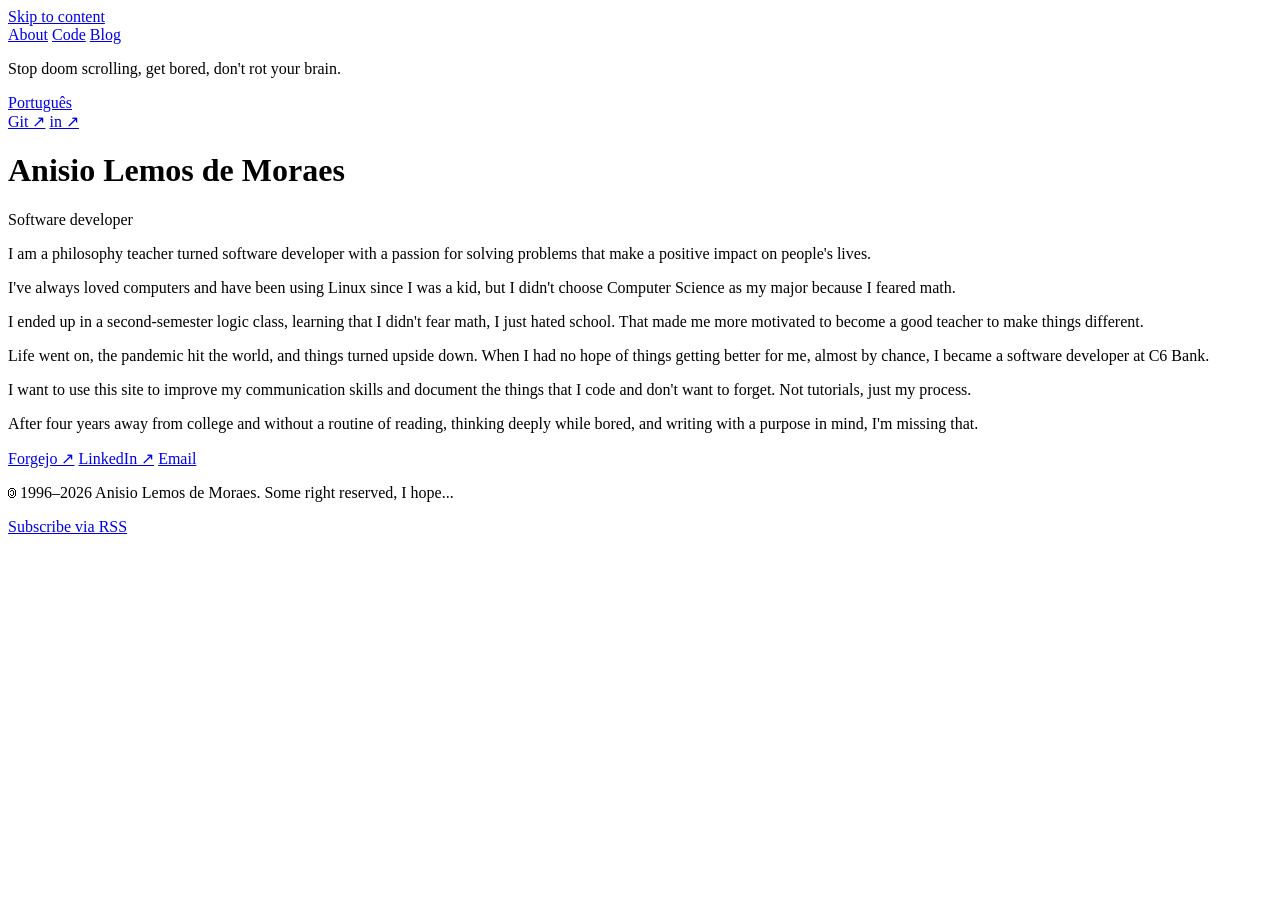
==== en/index.html @ 68c0a03a "Publish 86afc13ae7123fd83e53ebd41c134c16dc4a971b Source-Commit: 86afc13ae7123fd83e53ebd41c134c16dc4a" ====
<!doctype html>
<html lang="en">
<head>
    <meta charset="utf-8">
    <meta name="viewport" content="width=device-width, initial-scale=1">
    <title>Anisio Lemos de Moraes</title>
    <meta name="description" content="Philosophy teacher turned software developer. Notes on what I think about and build.">
    
    <link rel="canonical" href="https://lemosanisio.github.io/myblog11ty/en/">
    <meta property="og:type" content="website">
    <meta property="og:title" content="Anisio Lemos de Moraes">
    <meta property="og:description" content="Philosophy teacher turned software developer. Notes on what I think about and build.">
    <meta property="og:url" content="https://lemosanisio.github.io/myblog11ty/en/">
    <meta property="og:locale" content="en_US">
    <link rel="alternate" type="application/rss+xml" title="Subscribe via RSS" href="/myblog11ty/en/feed.xml">
    <link rel="alternate" hreflang="en" href="https://lemosanisio.github.io/myblog11ty/en/">
    <link rel="alternate" hreflang="pt" href="https://lemosanisio.github.io/myblog11ty/pt/">
    <link rel="stylesheet" href="/myblog11ty/assets/site.css">
  </head>
  <body>
    <a href="#main" class="skip-link">Skip to content</a>
    <header class="site-header">
  <div class="header-inner">
    <nav aria-label="Main">
      <a href="/myblog11ty/en/" aria-current="page">About</a>
      <a href="/myblog11ty/en/projects/">Code</a>
      <a href="/myblog11ty/en/blog/">Blog</a>
    </nav>
    <p class="motto">Stop doom scrolling, get bored, don't rot your brain.</p>
    <div class="header-links">
      <nav aria-label="Language" class="language-switch">
  <a href="/myblog11ty/pt/" lang="pt" hreflang="pt" aria-label="Português">Português</a>
  
</nav>

      <a href="https://git.demoraes.dev.br/anisiolemos" aria-label="Forgejo" class="social-link">Git ↗</a>
      <a href="https://linkedin.com/in/anisio-lemos-de-moraes/" aria-label="LinkedIn" class="social-link">in ↗</a>
    </div>
  </div>
</header>

    <main id="main" class="page about-page">
      <header class="page-heading">
        <h1>Anisio Lemos de Moraes</h1>
        <p class="subtitle">Software developer</p>
      </header>
      <div class="content prose prose-invert max-w-none"><p>I am a philosophy teacher turned software developer with a passion for solving problems that make a positive impact on people's lives.</p>
<p>I've always loved computers and have been using Linux since I was a kid, but I didn't choose Computer Science as my major because I feared math.</p>
<p>I ended up in a second-semester logic class, learning that I didn't fear math, I just hated school. That made me more motivated to become a good teacher to make things different.</p>
<p>Life went on, the pandemic hit the world, and things turned upside down. When I had no hope of things getting better for me, almost by chance, I became a software developer at C6 Bank.</p>
<p>I want to use this site to improve my communication skills and document the things that I code and don't want to forget. Not tutorials, just my process.</p>
<p>After four years away from college and without a routine of reading, thinking deeply while bored, and writing with a purpose in mind, I'm missing that.</p>
</div>
      <div class="contact-links">
        <a href="https://git.demoraes.dev.br/anisiolemos">Forgejo ↗</a>
        <a href="https://linkedin.com/in/anisio-lemos-de-moraes/">LinkedIn ↗</a>
        <a href="mailto:anisiolemos@protonmail.ch">Email</a>
      </div>
    </main>
    <footer class="site-footer">
  <p>🄯 1996–<span>2026</span> Anisio Lemos de Moraes. <span>Some right reserved, I hope...</span></p>
  <a href="/myblog11ty/en/feed.xml">Subscribe via RSS</a>
</footer>

  

</body>
</html>
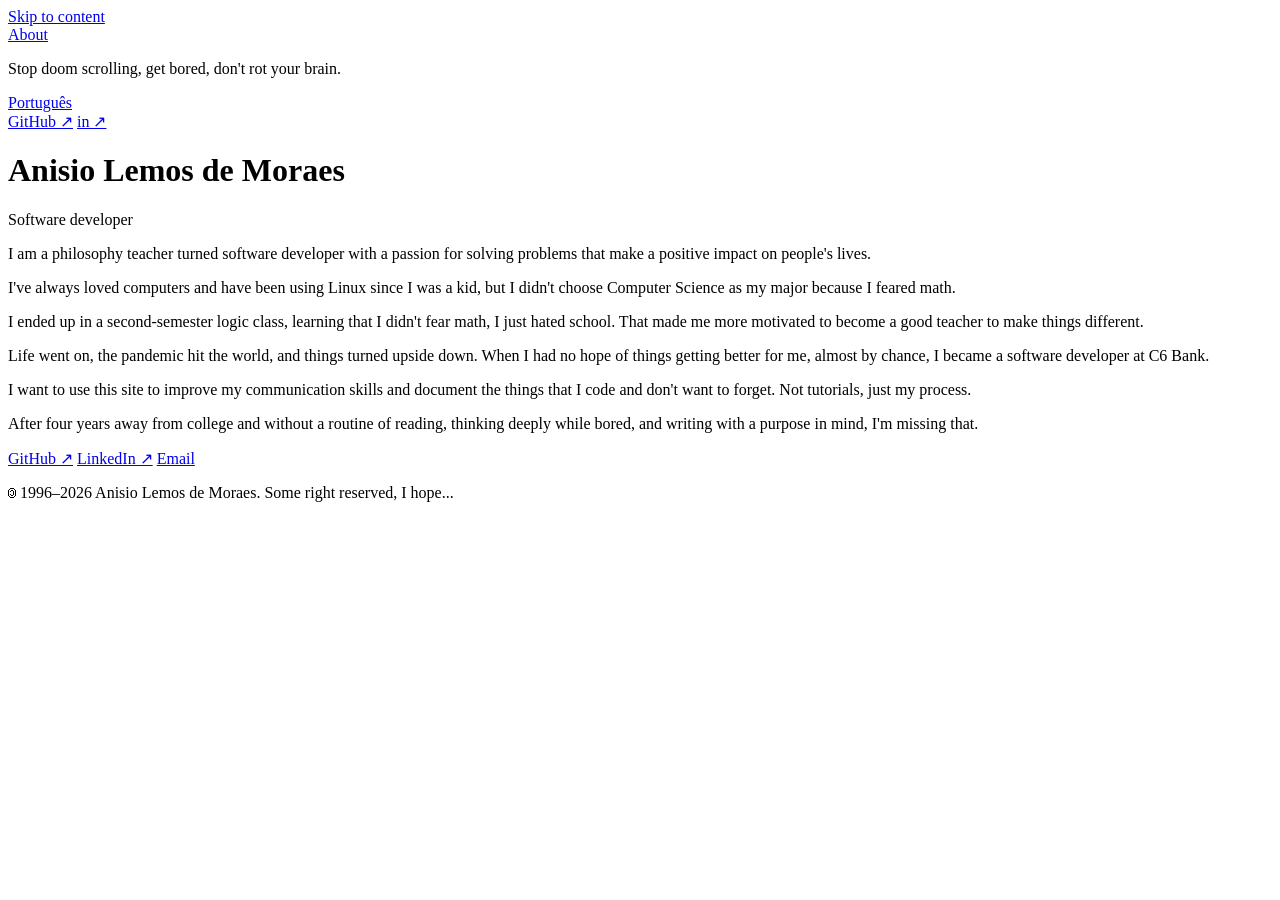
==== commit cc72f2ff: "Publish 01d9d7932804f2a5612d1892299d679857a46314 Source-Commit: 01d9d7932804f2a5612d1892299d679857a4" ====
--- a/en/index.html
+++ b/en/index.html
@@ -12,7 +12,7 @@
     <meta property="og:description" content="Philosophy teacher turned software developer. Notes on what I think about and build.">
     <meta property="og:url" content="https://lemosanisio.github.io/myblog11ty/en/">
     <meta property="og:locale" content="en_US">
-    <link rel="alternate" type="application/rss+xml" title="Subscribe via RSS" href="/myblog11ty/en/feed.xml">
+    
     <link rel="alternate" hreflang="en" href="https://lemosanisio.github.io/myblog11ty/en/">
     <link rel="alternate" hreflang="pt" href="https://lemosanisio.github.io/myblog11ty/pt/">
     <link rel="stylesheet" href="/myblog11ty/assets/site.css">
@@ -23,8 +23,8 @@
   <div class="header-inner">
     <nav aria-label="Main">
       <a href="/myblog11ty/en/" aria-current="page">About</a>
-      <a href="/myblog11ty/en/projects/">Code</a>
-      <a href="/myblog11ty/en/blog/">Blog</a>
+      
+      
     </nav>
     <p class="motto">Stop doom scrolling, get bored, don't rot your brain.</p>
     <div class="header-links">
@@ -33,7 +33,7 @@
   
 </nav>
 
-      <a href="https://git.demoraes.dev.br/anisiolemos" aria-label="Forgejo" class="social-link">Git ↗</a>
+      <a href="https://github.com/lemosanisio" aria-label="GitHub" class="social-link">GitHub ↗</a>
       <a href="https://linkedin.com/in/anisio-lemos-de-moraes/" aria-label="LinkedIn" class="social-link">in ↗</a>
     </div>
   </div>
@@ -52,14 +52,14 @@
 <p>After four years away from college and without a routine of reading, thinking deeply while bored, and writing with a purpose in mind, I'm missing that.</p>
 </div>
       <div class="contact-links">
-        <a href="https://git.demoraes.dev.br/anisiolemos">Forgejo ↗</a>
+        <a href="https://github.com/lemosanisio">GitHub ↗</a>
         <a href="https://linkedin.com/in/anisio-lemos-de-moraes/">LinkedIn ↗</a>
         <a href="mailto:anisiolemos@protonmail.ch">Email</a>
       </div>
     </main>
     <footer class="site-footer">
   <p>🄯 1996–<span>2026</span> Anisio Lemos de Moraes. <span>Some right reserved, I hope...</span></p>
-  <a href="/myblog11ty/en/feed.xml">Subscribe via RSS</a>
+  
 </footer>
 
   
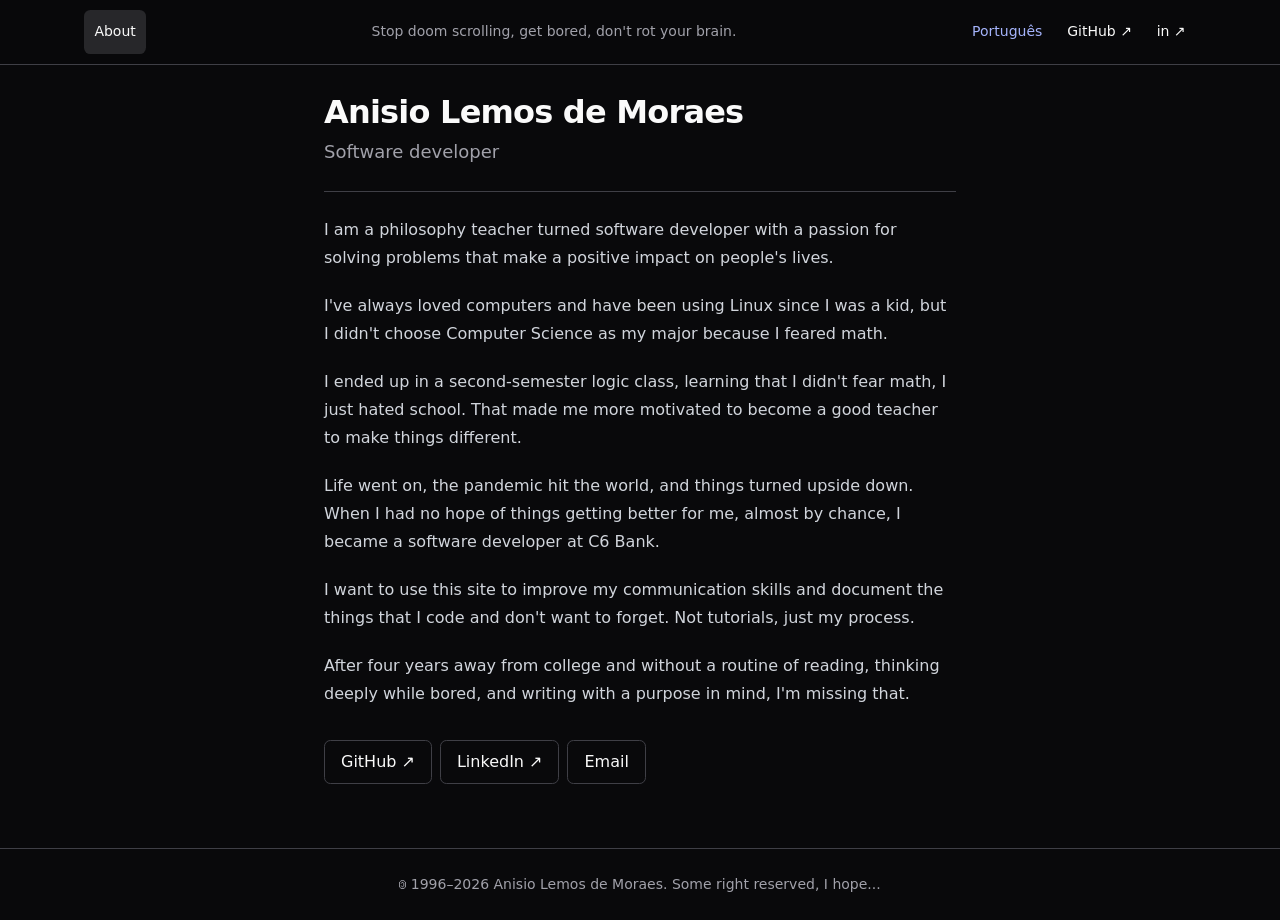
==== commit 25111d4c: "Publish 6c7a9df6c38286b51410aaa15396bd95a7e90873 Source-Commit: 6c7a9df6c38286b51410aaa15396bd95a7e9" ====
--- a/en/index.html
+++ b/en/index.html
@@ -6,30 +6,30 @@
     <title>Anisio Lemos de Moraes</title>
     <meta name="description" content="Philosophy teacher turned software developer. Notes on what I think about and build.">
     
-    <link rel="canonical" href="https://lemosanisio.github.io/myblog11ty/en/">
+    <link rel="canonical" href="https://demoraes.dev.br/en/">
     <meta property="og:type" content="website">
     <meta property="og:title" content="Anisio Lemos de Moraes">
     <meta property="og:description" content="Philosophy teacher turned software developer. Notes on what I think about and build.">
-    <meta property="og:url" content="https://lemosanisio.github.io/myblog11ty/en/">
+    <meta property="og:url" content="https://demoraes.dev.br/en/">
     <meta property="og:locale" content="en_US">
     
-    <link rel="alternate" hreflang="en" href="https://lemosanisio.github.io/myblog11ty/en/">
-    <link rel="alternate" hreflang="pt" href="https://lemosanisio.github.io/myblog11ty/pt/">
-    <link rel="stylesheet" href="/myblog11ty/assets/site.css">
+    <link rel="alternate" hreflang="en" href="https://demoraes.dev.br/en/">
+    <link rel="alternate" hreflang="pt" href="https://demoraes.dev.br/pt/">
+    <link rel="stylesheet" href="/assets/site.css">
   </head>
   <body>
     <a href="#main" class="skip-link">Skip to content</a>
     <header class="site-header">
   <div class="header-inner">
     <nav aria-label="Main">
-      <a href="/myblog11ty/en/" aria-current="page">About</a>
+      <a href="/en/" aria-current="page">About</a>
       
       
     </nav>
     <p class="motto">Stop doom scrolling, get bored, don't rot your brain.</p>
     <div class="header-links">
       <nav aria-label="Language" class="language-switch">
-  <a href="/myblog11ty/pt/" lang="pt" hreflang="pt" aria-label="Português">Português</a>
+  <a href="/pt/" lang="pt" hreflang="pt" aria-label="Português">Português</a>
   
 </nav>
 
--- a/assets/site.css
+++ b/assets/site.css
@@ -0,0 +1,2 @@
+/*! tailwindcss v4.3.5 | MIT License | https://tailwindcss.com */
+@layer properties{@supports (((-webkit-hyphens:none)) and (not (margin-trim:block))) or ((-moz-orient:inline) and (not (color:rgb(from red r g b)))){*,:before,:after,::backdrop{--tw-outline-style:solid}}}@layer theme{:root,:host{--font-sans:ui-sans-serif, system-ui, sans-serif;--font-mono:ui-monospace, SFMono-Regular, Menlo, Monaco, Consolas, "Liberation Mono", "Courier New", monospace;--default-font-family:var(--font-sans);--default-mono-font-family:var(--font-mono);--color-background:#09090b;--color-foreground:#fafafa;--color-muted:#a1a1aa;--color-border:#3f3f46;--color-primary:#a5b4fc}}@layer base{*,:after,:before,::backdrop{box-sizing:border-box;border:0 solid;margin:0;padding:0}::file-selector-button{box-sizing:border-box;border:0 solid;margin:0;padding:0}html,:host{-webkit-text-size-adjust:100%;tab-size:4;line-height:1.5;font-family:var(--default-font-family,-apple-system, BlinkMacSystemFont, "Segoe UI", Roboto, "Helvetica Neue", "Noto Sans", Arial, sans-serif, "Apple Color Emoji", "Segoe UI Emoji", "Segoe UI Symbol", "Noto Color Emoji");font-feature-settings:var(--default-font-feature-settings,normal);font-variation-settings:var(--default-font-variation-settings,normal);-webkit-tap-highlight-color:transparent}hr{height:0;color:inherit;border-top-width:1px}abbr:where([title]){-webkit-text-decoration:underline dotted;text-decoration:underline dotted}h1,h2,h3,h4,h5,h6{font-size:inherit;font-weight:inherit}a{color:inherit;-webkit-text-decoration:inherit;-webkit-text-decoration:inherit;-webkit-text-decoration:inherit;text-decoration:inherit}b,strong{font-weight:bolder}code,kbd,samp,pre{font-family:var(--default-mono-font-family,ui-monospace, SFMono-Regular, Menlo, Monaco, Consolas, "Liberation Mono", "Courier New", monospace);font-feature-settings:var(--default-mono-font-feature-settings,normal);font-variation-settings:var(--default-mono-font-variation-settings,normal);font-size:1em}small{font-size:80%}sub,sup{vertical-align:baseline;font-size:75%;line-height:0;position:relative}sub{bottom:-.25em}sup{top:-.5em}table{text-indent:0;border-color:inherit;border-collapse:collapse}:-moz-focusring:where(:not(iframe)){outline:auto}progress{vertical-align:baseline}summary{display:list-item}ol,ul,menu{list-style:none}img,svg,video,canvas,audio,iframe,embed,object{vertical-align:middle;display:block}img,video{max-width:100%;height:auto}button,input,select,optgroup,textarea{font:inherit;font-feature-settings:inherit;font-variation-settings:inherit;letter-spacing:inherit;color:inherit;opacity:1;background-color:#0000;border-radius:0}::file-selector-button{font:inherit;font-feature-settings:inherit;font-variation-settings:inherit;letter-spacing:inherit;color:inherit;opacity:1;background-color:#0000;border-radius:0}:where(select:is([multiple],[size])) optgroup{font-weight:bolder}:where(select:is([multiple],[size])) optgroup option{padding-inline-start:20px}::file-selector-button{margin-inline-end:4px}::placeholder{opacity:1}@supports (not ((-webkit-appearance:-apple-pay-button))) or (contain-intrinsic-size:1px){::placeholder{color:currentColor}@supports (color:color-mix(in lab, red, red)){::placeholder{color:color-mix(in oklab, currentcolor 50%, transparent)}}}textarea{resize:vertical}::-webkit-search-decoration{-webkit-appearance:none}::-webkit-date-and-time-value{min-height:1lh;text-align:inherit}::-webkit-datetime-edit{display:inline-flex}::-webkit-datetime-edit-fields-wrapper{padding:0}::-webkit-datetime-edit{padding-block:0}::-webkit-datetime-edit-year-field{padding-block:0}::-webkit-datetime-edit-month-field{padding-block:0}::-webkit-datetime-edit-day-field{padding-block:0}::-webkit-datetime-edit-hour-field{padding-block:0}::-webkit-datetime-edit-minute-field{padding-block:0}::-webkit-datetime-edit-second-field{padding-block:0}::-webkit-datetime-edit-millisecond-field{padding-block:0}::-webkit-datetime-edit-meridiem-field{padding-block:0}::-webkit-calendar-picker-indicator{line-height:1}:-moz-ui-invalid{box-shadow:none}button,input:where([type=button],[type=reset],[type=submit]){appearance:button}::file-selector-button{appearance:button}::-webkit-inner-spin-button{height:auto}::-webkit-outer-spin-button{height:auto}[hidden]:where(:not([hidden=until-found])){display:none!important}html{color-scheme:dark;scroll-padding-top:6rem}body{background:var(--color-background);min-height:100vh;color:var(--color-foreground);font-family:var(--font-sans);flex-direction:column;margin:0;line-height:1.65;display:flex}a{color:inherit;text-underline-offset:.2em}a:hover{color:var(--color-primary)}:focus-visible{outline:3px solid var(--color-primary);outline-offset:4px}h1,h2{letter-spacing:-.025em;overflow-wrap:anywhere;font-weight:800;line-height:1.2}h1{font-size:clamp(1.75rem,4vw,2rem)}h2{font-size:1.25rem}img{max-width:100%;height:auto}pre{max-width:100%;overflow:auto}}@layer components{.skip-link{z-index:100;background:#27272a;padding:.5rem 1rem;position:fixed;top:.5rem;left:1rem;transform:translateY(-200%)}.skip-link:focus{transform:translateY(0)}.site-header{z-index:50;border-bottom:1px solid var(--color-border);-webkit-backdrop-filter:blur(8px);backdrop-filter:blur(8px);background:#09090bf2;position:sticky;top:0}.header-inner{justify-content:space-between;align-items:center;gap:1rem;max-width:72rem;min-height:4rem;margin:auto;padding:.5rem 1.25rem;display:flex}.header-inner nav,.header-links{flex-wrap:wrap;align-items:center;gap:.25rem;display:flex}.header-inner a{border-radius:.4rem;justify-content:center;align-items:center;min-height:44px;padding:.4rem .65rem;font-size:.875rem;text-decoration:none;display:inline-flex}.header-inner a:hover,.header-inner a[aria-current]{background:#27272a}.motto{color:var(--color-muted);text-align:center;max-width:30rem;font-size:.875rem}.language-switch{color:var(--color-primary)}.page{flex:1;width:100%;max-width:56rem;margin:0 auto;padding:1.75rem 1.25rem 4rem}.about-page{max-width:42rem}.page-heading{margin-bottom:1.5rem}.about-page .page-heading{border-bottom:1px solid var(--color-border);padding-bottom:1.5rem}.subtitle,.post-meta{color:var(--color-muted)}.subtitle{margin-top:.35rem;font-size:1.125rem}.contact-links,.badges{flex-wrap:wrap;gap:.5rem;display:flex}.contact-links{margin-top:2rem}.contact-links a{border:1px solid var(--color-border);border-radius:.4rem;padding:.5rem 1rem;text-decoration:none}.card{border:1px solid var(--color-border);background:#18181b;border-radius:.625rem;padding:1.5rem}.post-card{margin-block:1rem}.post-card h2 a{text-decoration:none}.post-card p:last-child{margin:1rem 0 0}.post-meta{margin:.65rem 0;font-size:.875rem}.avatar{color:#e0e7ff;background:#312e81;border-radius:50%;justify-content:center;align-items:center;width:1.5rem;height:1.5rem;margin-right:.25rem;font-size:.65rem;display:inline-flex}.badge{border:1px solid var(--color-border);background:#27272a;border-radius:999px;padding:.15rem .65rem;font-size:.8rem;text-decoration:none}a.badge{align-items:center;min-height:32px;display:inline-flex}.badge.outline{background:0 0}.project-grid{grid-template-columns:repeat(2,minmax(0,1fr));gap:1rem;margin-top:2rem;display:grid}.project-card{flex-direction:column;gap:1rem;display:flex}.project-card h2{font-size:1.1rem}.project-heading{flex-wrap:wrap;justify-content:space-between;align-items:baseline;gap:.5rem;display:flex}.project-heading a{color:var(--color-muted);font-size:.8rem}.project-card p{color:var(--color-muted);margin:0}.project-card .badges{margin-top:auto}.full-post>header{margin-bottom:2rem}.draft{color:#fde68a;border:1px dashed #a16207;margin-bottom:1rem;padding:.5rem}.pagination{flex-wrap:wrap;gap:.5rem;margin-top:2rem;display:flex}.pagination a{border:1px solid var(--color-border);border-radius:.3rem;min-height:44px;padding:.5rem .8rem;text-decoration:none}.pagination a[aria-current]{background:#312e81}.empty-state{color:var(--color-muted);border:1px dashed var(--color-border);border-radius:.625rem;padding:2rem}.back-link{margin-top:2rem;display:inline-block}.site-footer{border-top:1px solid var(--color-border);text-align:center;color:var(--color-muted);padding:1.5rem 1.25rem;font-size:.875rem}.site-footer a{padding:.5rem;display:inline-block}.content>:first-child{margin-top:0}.prose{--tw-prose-links:#c7d2fe;overflow-wrap:anywhere}.prose pre{border:1px solid var(--color-border)}.prose table{display:block;overflow-x:auto}.token.comment{color:#a1a1aa}.token.keyword,.token.boolean{color:#c4b5fd}.token.string,.token.attr-value{color:#86efac}.token.function,.token.tag{color:#93c5fd}.token.number{color:#fcd34d}}@layer utilities{.absolute{position:absolute}.relative{position:relative}.static{position:static}.prose{color:var(--tw-prose-body);max-width:65ch}.prose :where(p):not(:where([class~=not-prose],[class~=not-prose] *)){margin-top:1.25em;margin-bottom:1.25em}.prose :where([class~=lead]):not(:where([class~=not-prose],[class~=not-prose] *)){color:var(--tw-prose-lead);margin-top:1.2em;margin-bottom:1.2em;font-size:1.25em;line-height:1.6}.prose :where(a):not(:where([class~=not-prose],[class~=not-prose] *)){color:var(--tw-prose-links);font-weight:500;text-decoration:underline}.prose :where(strong):not(:where([class~=not-prose],[class~=not-prose] *)){color:var(--tw-prose-bold);font-weight:600}.prose :where(a strong):not(:where([class~=not-prose],[class~=not-prose] *)),.prose :where(blockquote strong):not(:where([class~=not-prose],[class~=not-prose] *)),.prose :where(thead th strong):not(:where([class~=not-prose],[class~=not-prose] *)){color:inherit}.prose :where(ol):not(:where([class~=not-prose],[class~=not-prose] *)){margin-top:1.25em;margin-bottom:1.25em;padding-inline-start:1.625em;list-style-type:decimal}.prose :where(ol[type=A]):not(:where([class~=not-prose],[class~=not-prose] *)){list-style-type:upper-alpha}.prose :where(ol[type=a]):not(:where([class~=not-prose],[class~=not-prose] *)){list-style-type:lower-alpha}.prose :where(ol[type=A s]):not(:where([class~=not-prose],[class~=not-prose] *)){list-style-type:upper-alpha}.prose :where(ol[type=a s]):not(:where([class~=not-prose],[class~=not-prose] *)){list-style-type:lower-alpha}.prose :where(ol[type=I]):not(:where([class~=not-prose],[class~=not-prose] *)){list-style-type:upper-roman}.prose :where(ol[type=i]):not(:where([class~=not-prose],[class~=not-prose] *)){list-style-type:lower-roman}.prose :where(ol[type=I s]):not(:where([class~=not-prose],[class~=not-prose] *)){list-style-type:upper-roman}.prose :where(ol[type=i s]):not(:where([class~=not-prose],[class~=not-prose] *)){list-style-type:lower-roman}.prose :where(ol[type="1"]):not(:where([class~=not-prose],[class~=not-prose] *)){list-style-type:decimal}.prose :where(ul):not(:where([class~=not-prose],[class~=not-prose] *)){margin-top:1.25em;margin-bottom:1.25em;padding-inline-start:1.625em;list-style-type:disc}.prose :where(ol>li):not(:where([class~=not-prose],[class~=not-prose] *))::marker{color:var(--tw-prose-counters);font-weight:400}.prose :where(ul>li):not(:where([class~=not-prose],[class~=not-prose] *))::marker{color:var(--tw-prose-bullets)}.prose :where(dt):not(:where([class~=not-prose],[class~=not-prose] *)){color:var(--tw-prose-headings);margin-top:1.25em;font-weight:600}.prose :where(hr):not(:where([class~=not-prose],[class~=not-prose] *)){border-color:var(--tw-prose-hr);border-top-width:1px;margin-top:3em;margin-bottom:3em}.prose :where(blockquote):not(:where([class~=not-prose],[class~=not-prose] *)){color:var(--tw-prose-quotes);border-inline-start-width:.25rem;border-inline-start-color:var(--tw-prose-quote-borders);quotes:"“""”""‘""’";margin-top:1.6em;margin-bottom:1.6em;padding-inline-start:1em;font-style:italic;font-weight:500}.prose :where(blockquote p:first-of-type):not(:where([class~=not-prose],[class~=not-prose] *)):before{content:open-quote}.prose :where(blockquote p:last-of-type):not(:where([class~=not-prose],[class~=not-prose] *)):after{content:close-quote}.prose :where(h1):not(:where([class~=not-prose],[class~=not-prose] *)){color:var(--tw-prose-headings);margin-top:0;margin-bottom:.888889em;font-size:2.25em;font-weight:800;line-height:1.11111}.prose :where(h1 strong):not(:where([class~=not-prose],[class~=not-prose] *)){color:inherit;font-weight:900}.prose :where(h2):not(:where([class~=not-prose],[class~=not-prose] *)){color:var(--tw-prose-headings);margin-top:2em;margin-bottom:1em;font-size:1.5em;font-weight:700;line-height:1.33333}.prose :where(h2 strong):not(:where([class~=not-prose],[class~=not-prose] *)){color:inherit;font-weight:800}.prose :where(h3):not(:where([class~=not-prose],[class~=not-prose] *)){color:var(--tw-prose-headings);margin-top:1.6em;margin-bottom:.6em;font-size:1.25em;font-weight:600;line-height:1.6}.prose :where(h3 strong):not(:where([class~=not-prose],[class~=not-prose] *)){color:inherit;font-weight:700}.prose :where(h4):not(:where([class~=not-prose],[class~=not-prose] *)){color:var(--tw-prose-headings);margin-top:1.5em;margin-bottom:.5em;font-weight:600;line-height:1.5}.prose :where(h4 strong):not(:where([class~=not-prose],[class~=not-prose] *)){color:inherit;font-weight:700}.prose :where(img):not(:where([class~=not-prose],[class~=not-prose] *)){margin-top:2em;margin-bottom:2em}.prose :where(picture):not(:where([class~=not-prose],[class~=not-prose] *)){margin-top:2em;margin-bottom:2em;display:block}.prose :where(video):not(:where([class~=not-prose],[class~=not-prose] *)){margin-top:2em;margin-bottom:2em}.prose :where(kbd):not(:where([class~=not-prose],[class~=not-prose] *)){color:var(--tw-prose-kbd);box-shadow:0 0 0 1px var(--tw-prose-kbd-shadows), 0 3px 0 var(--tw-prose-kbd-shadows);padding-top:.1875em;padding-inline-end:.375em;padding-bottom:.1875em;border-radius:.3125rem;padding-inline-start:.375em;font-family:inherit;font-size:.875em;font-weight:500}.prose :where(code):not(:where([class~=not-prose],[class~=not-prose] *)){color:var(--tw-prose-code);font-size:.875em;font-weight:600}.prose :where(code):not(:where([class~=not-prose],[class~=not-prose] *)):before,.prose :where(code):not(:where([class~=not-prose],[class~=not-prose] *)):after{content:"`"}.prose :where(a code):not(:where([class~=not-prose],[class~=not-prose] *)),.prose :where(h1 code):not(:where([class~=not-prose],[class~=not-prose] *)){color:inherit}.prose :where(h2 code):not(:where([class~=not-prose],[class~=not-prose] *)){color:inherit;font-size:.875em}.prose :where(h3 code):not(:where([class~=not-prose],[class~=not-prose] *)){color:inherit;font-size:.9em}.prose :where(h4 code):not(:where([class~=not-prose],[class~=not-prose] *)),.prose :where(blockquote code):not(:where([class~=not-prose],[class~=not-prose] *)),.prose :where(thead th code):not(:where([class~=not-prose],[class~=not-prose] *)){color:inherit}.prose :where(pre):not(:where([class~=not-prose],[class~=not-prose] *)){color:var(--tw-prose-pre-code);background-color:var(--tw-prose-pre-bg);padding-top:.857143em;padding-inline-end:1.14286em;padding-bottom:.857143em;border-radius:.375rem;margin-top:1.71429em;margin-bottom:1.71429em;padding-inline-start:1.14286em;font-size:.875em;font-weight:400;line-height:1.71429;overflow-x:auto}.prose :where(pre code):not(:where([class~=not-prose],[class~=not-prose] *)){font-weight:inherit;color:inherit;font-size:inherit;font-family:inherit;line-height:inherit;background-color:#0000;border-width:0;border-radius:0;padding:0}.prose :where(pre code):not(:where([class~=not-prose],[class~=not-prose] *)):before,.prose :where(pre code):not(:where([class~=not-prose],[class~=not-prose] *)):after{content:none}.prose :where(table):not(:where([class~=not-prose],[class~=not-prose] *)){table-layout:auto;width:100%;margin-top:2em;margin-bottom:2em;font-size:.875em;line-height:1.71429}.prose :where(thead):not(:where([class~=not-prose],[class~=not-prose] *)){border-bottom-width:1px;border-bottom-color:var(--tw-prose-th-borders)}.prose :where(thead th):not(:where([class~=not-prose],[class~=not-prose] *)){color:var(--tw-prose-headings);vertical-align:bottom;padding-inline-end:.571429em;padding-bottom:.571429em;padding-inline-start:.571429em;font-weight:600}.prose :where(tbody tr):not(:where([class~=not-prose],[class~=not-prose] *)){border-bottom-width:1px;border-bottom-color:var(--tw-prose-td-borders)}.prose :where(tbody tr:last-child):not(:where([class~=not-prose],[class~=not-prose] *)){border-bottom-width:0}.prose :where(tbody td):not(:where([class~=not-prose],[class~=not-prose] *)){vertical-align:baseline}.prose :where(tfoot):not(:where([class~=not-prose],[class~=not-prose] *)){border-top-width:1px;border-top-color:var(--tw-prose-th-borders)}.prose :where(tfoot td):not(:where([class~=not-prose],[class~=not-prose] *)){vertical-align:top}.prose :where(th,td):not(:where([class~=not-prose],[class~=not-prose] *)){text-align:start}.prose :where(figure>*):not(:where([class~=not-prose],[class~=not-prose] *)){margin-top:0;margin-bottom:0}.prose :where(figcaption):not(:where([class~=not-prose],[class~=not-prose] *)){color:var(--tw-prose-captions);margin-top:.857143em;font-size:.875em;line-height:1.42857}.prose{--tw-prose-body:oklch(37.3% .034 259.733);--tw-prose-headings:oklch(21% .034 264.665);--tw-prose-lead:oklch(44.6% .03 256.802);--tw-prose-links:oklch(21% .034 264.665);--tw-prose-bold:oklch(21% .034 264.665);--tw-prose-counters:oklch(55.1% .027 264.364);--tw-prose-bullets:oklch(87.2% .01 258.338);--tw-prose-hr:oklch(92.8% .006 264.531);--tw-prose-quotes:oklch(21% .034 264.665);--tw-prose-quote-borders:oklch(92.8% .006 264.531);--tw-prose-captions:oklch(55.1% .027 264.364);--tw-prose-kbd:oklch(21% .034 264.665);--tw-prose-kbd-shadows:oklab(21% -.00316127 -.0338527/.1);--tw-prose-code:oklch(21% .034 264.665);--tw-prose-pre-code:oklch(92.8% .006 264.531);--tw-prose-pre-bg:oklch(27.8% .033 256.848);--tw-prose-th-borders:oklch(87.2% .01 258.338);--tw-prose-td-borders:oklch(92.8% .006 264.531);--tw-prose-invert-body:oklch(87.2% .01 258.338);--tw-prose-invert-headings:#fff;--tw-prose-invert-lead:oklch(70.7% .022 261.325);--tw-prose-invert-links:#fff;--tw-prose-invert-bold:#fff;--tw-prose-invert-counters:oklch(70.7% .022 261.325);--tw-prose-invert-bullets:oklch(44.6% .03 256.802);--tw-prose-invert-hr:oklch(37.3% .034 259.733);--tw-prose-invert-quotes:oklch(96.7% .003 264.542);--tw-prose-invert-quote-borders:oklch(37.3% .034 259.733);--tw-prose-invert-captions:oklch(70.7% .022 261.325);--tw-prose-invert-kbd:#fff;--tw-prose-invert-kbd-shadows:#ffffff1a;--tw-prose-invert-code:#fff;--tw-prose-invert-pre-code:oklch(87.2% .01 258.338);--tw-prose-invert-pre-bg:#00000080;--tw-prose-invert-th-borders:oklch(44.6% .03 256.802);--tw-prose-invert-td-borders:oklch(37.3% .034 259.733);font-size:1rem;line-height:1.75}.prose :where(picture>img):not(:where([class~=not-prose],[class~=not-prose] *)){margin-top:0;margin-bottom:0}.prose :where(li):not(:where([class~=not-prose],[class~=not-prose] *)){margin-top:.5em;margin-bottom:.5em}.prose :where(ol>li):not(:where([class~=not-prose],[class~=not-prose] *)),.prose :where(ul>li):not(:where([class~=not-prose],[class~=not-prose] *)){padding-inline-start:.375em}.prose :where(.prose>ul>li p):not(:where([class~=not-prose],[class~=not-prose] *)){margin-top:.75em;margin-bottom:.75em}.prose :where(.prose>ul>li>p:first-child):not(:where([class~=not-prose],[class~=not-prose] *)){margin-top:1.25em}.prose :where(.prose>ul>li>p:last-child):not(:where([class~=not-prose],[class~=not-prose] *)){margin-bottom:1.25em}.prose :where(.prose>ol>li>p:first-child):not(:where([class~=not-prose],[class~=not-prose] *)){margin-top:1.25em}.prose :where(.prose>ol>li>p:last-child):not(:where([class~=not-prose],[class~=not-prose] *)){margin-bottom:1.25em}.prose :where(ul ul,ul ol,ol ul,ol ol):not(:where([class~=not-prose],[class~=not-prose] *)){margin-top:.75em;margin-bottom:.75em}.prose :where(dl):not(:where([class~=not-prose],[class~=not-prose] *)){margin-top:1.25em;margin-bottom:1.25em}.prose :where(dd):not(:where([class~=not-prose],[class~=not-prose] *)){margin-top:.5em;padding-inline-start:1.625em}.prose :where(hr+*):not(:where([class~=not-prose],[class~=not-prose] *)),.prose :where(h2+*):not(:where([class~=not-prose],[class~=not-prose] *)),.prose :where(h3+*):not(:where([class~=not-prose],[class~=not-prose] *)),.prose :where(h4+*):not(:where([class~=not-prose],[class~=not-prose] *)){margin-top:0}.prose :where(thead th:first-child):not(:where([class~=not-prose],[class~=not-prose] *)){padding-inline-start:0}.prose :where(thead th:last-child):not(:where([class~=not-prose],[class~=not-prose] *)){padding-inline-end:0}.prose :where(tbody td,tfoot td):not(:where([class~=not-prose],[class~=not-prose] *)){padding-top:.571429em;padding-inline-end:.571429em;padding-bottom:.571429em;padding-inline-start:.571429em}.prose :where(tbody td:first-child,tfoot td:first-child):not(:where([class~=not-prose],[class~=not-prose] *)){padding-inline-start:0}.prose :where(tbody td:last-child,tfoot td:last-child):not(:where([class~=not-prose],[class~=not-prose] *)){padding-inline-end:0}.prose :where(figure):not(:where([class~=not-prose],[class~=not-prose] *)){margin-top:2em;margin-bottom:2em}.prose :where(.prose>:first-child):not(:where([class~=not-prose],[class~=not-prose] *)){margin-top:0}.prose :where(.prose>:last-child):not(:where([class~=not-prose],[class~=not-prose] *)){margin-bottom:0}.block{display:block}.table{display:table}.max-w-none{max-width:none}.outline{outline-style:var(--tw-outline-style);outline-width:1px}.prose-invert{--tw-prose-body:var(--tw-prose-invert-body);--tw-prose-headings:var(--tw-prose-invert-headings);--tw-prose-lead:var(--tw-prose-invert-lead);--tw-prose-links:var(--tw-prose-invert-links);--tw-prose-bold:var(--tw-prose-invert-bold);--tw-prose-counters:var(--tw-prose-invert-counters);--tw-prose-bullets:var(--tw-prose-invert-bullets);--tw-prose-hr:var(--tw-prose-invert-hr);--tw-prose-quotes:var(--tw-prose-invert-quotes);--tw-prose-quote-borders:var(--tw-prose-invert-quote-borders);--tw-prose-captions:var(--tw-prose-invert-captions);--tw-prose-kbd:var(--tw-prose-invert-kbd);--tw-prose-kbd-shadows:var(--tw-prose-invert-kbd-shadows);--tw-prose-code:var(--tw-prose-invert-code);--tw-prose-pre-code:var(--tw-prose-invert-pre-code);--tw-prose-pre-bg:var(--tw-prose-invert-pre-bg);--tw-prose-th-borders:var(--tw-prose-invert-th-borders);--tw-prose-td-borders:var(--tw-prose-invert-td-borders)}}@media (max-width:1100px){.motto{display:none}}@media (max-width:600px){.header-inner{gap:.25rem;padding-inline:.5rem}.header-inner a{padding-inline:.5rem}.header-links .social-link{display:none}.project-grid{grid-template-columns:1fr}.card{padding:1.1rem}}@media (prefers-reduced-motion:reduce){*,:before,:after{scroll-behavior:auto!important}}@property --tw-outline-style{syntax:"*";inherits:false;initial-value:solid}
